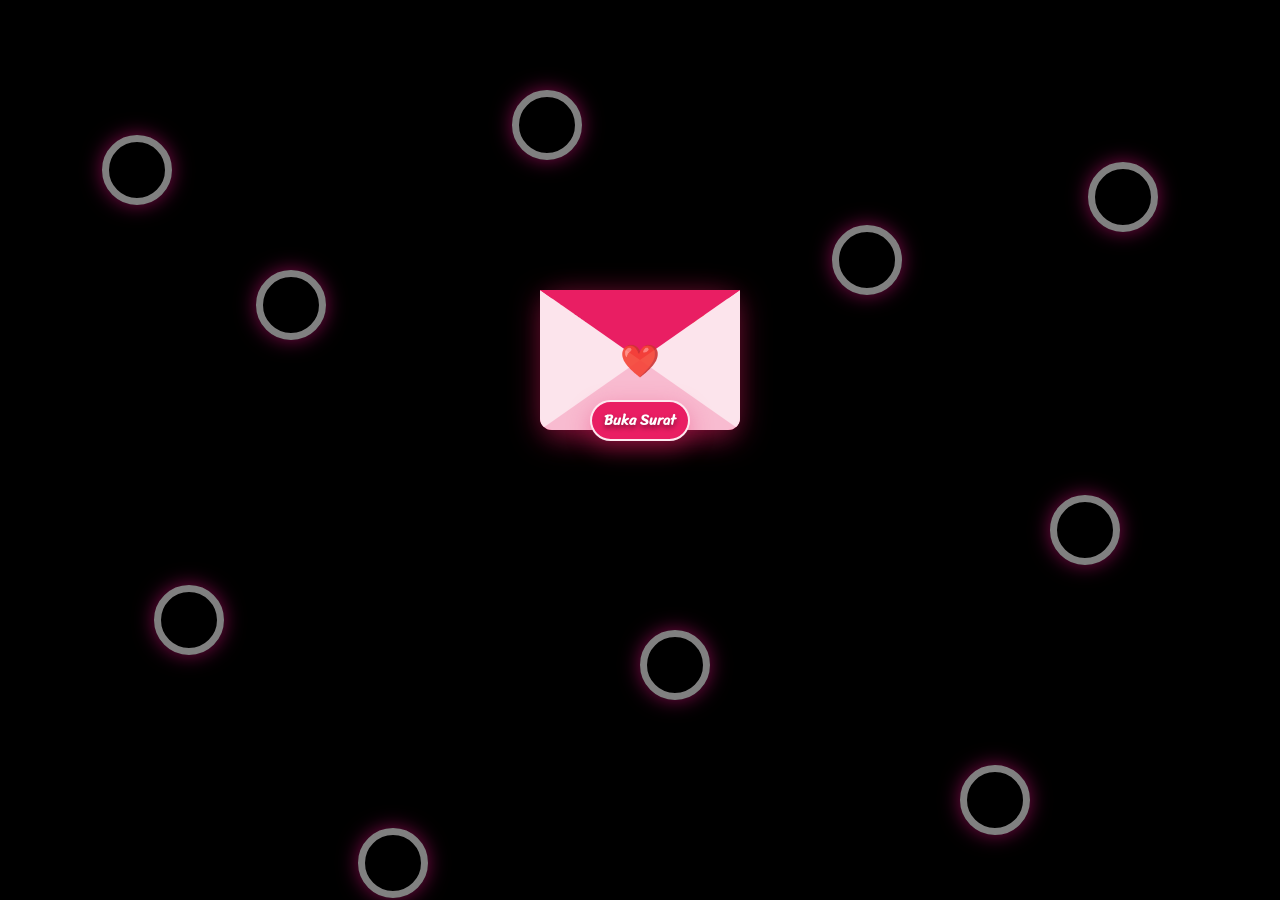
==== client/index.html @ 9bcb4e51 "Adjust element transparency and remove blur effects Update background opacity for `.kotak` and modal" ====
<!DOCTYPE html>
<html lang="id">
<head>
  <meta charset="UTF-8">
  <meta name="viewport" content="width=device-width, initial-scale=1.0">
  <title>💕Billa Sayang - Happy New Year</title>
  <meta name="description" content="Selamat Tahun Baru 2026 Sayangku Billa">
    <meta name="keywords" content="Selamat Tahun Baru 2026 Sayangku Billa">
    <meta name="author" content="From Tomy">
    <meta name="robots" content="index, follow">
    <!-- Open Graph -->
    <meta property="og:title" content="Selamat Tahun Baru 2026 Sayangku Billa">
    <meta property="og:description" content="Selamat Tahun Baru 2026 Sayangku Billa">
    <meta property="og:image" content="https://feeldreams.github.io/main-icon.png">
    <meta property="og:url" content="https://htmlku.my.id/">
    <meta property="og:site_name" content="Feeldream">
    <meta property="og:type" content="website">

  <script>
    var nilaiRandom = Math.floor(Math.random() * 11);
    if (nilaiRandom >= 0) {
        //window.location.replace("https://www.feeldream.id/2023/01/script-feeldream.html?#gabanyak");
    } else {
        //window.location.replace("https://htmlku.com/gabanyak/play");
    }
  </script>
  <link href="https://fonts.googleapis.com/css2?family=Montserrat:wght@400;500;600;700&family=Handlee&family=Sriracha&display=swap" rel="stylesheet">
  <script src="https://unpkg.com/typeit@8.7.0/dist/index.umd.js"></script><link rel="stylesheet" href="">
</head>
<style>
    *{margin:0;padding:0;box-sizing:border-box}
  :root{
    --color-flap:#e91e63;     /* Pink lebih dalam & romantis */
    --color-env:#fce4ec;     /* Lembut pink muda */
    --color-env2:#f8bbd0;    /* Sedikit lebih gelap untuk pocket */
    --color-heart:#ff1744;   /* Merah hati yang menyala */
    --color-sparkle:#ff80ab; /* Sparkle pink cerah */
    --color-glow:#ff4081;    /* Glow romantis */
  }
  body {color:#fff;overflow-x:hidden;position:relative;font-family:'Montserrat',sans-serif;background:#000;z-index:1;}
  .background-overlay {animation: jj 12s infinite alternate;position:fixed;top:0;left:0;width:100%;height:100%;background:radial-gradient(circle at center,rgba(233,30,99,0.3),rgba(136,14,79,0.8));opacity:0.5;z-index:0;}
  @keyframes jj{0%{transform:scale(1);}50%{transform:scale(1.15);}100%{transform:scale(1);}}
  .kotak{margin:0 auto;margin-top:130px;transform:scale(0);transition:all .7s ease;background:rgba(255,255,255,.08);border-radius:8px 33px 8px 33px;box-shadow:0 8px 32px rgba(0,0,0,0.5);border:2.5px solid rgba(255,255,255,0.8);padding:0;text-align:center;max-width:100%;width:420px;min-height:200px;position:relative;z-index:1}
  #envelope{margin:0 auto;margin-top:150px;position:relative;width:200px;height:140px;border-bottom-left-radius:12px;border-bottom-right-radius:12px;top:140px;background:var(--color-flap);box-shadow:0 8px 30px rgba(233,30,99,0.4);animation:float 4s ease-in-out infinite;}
  .front{position:absolute;width:0;height:0;z-index:3}
  .flap{border-left:100px solid transparent;border-right:100px solid transparent;border-bottom:70px solid transparent;border-top:70px solid var(--color-flap);transform-origin:top;pointer-events:none;}
  .pocket{border-left:100px solid var(--color-env);border-right:100px solid var(--color-env);border-bottom:70px solid var(--color-env2);border-top:70px solid transparent;border-bottom-left-radius:12px;border-bottom-right-radius:12px;box-shadow:inset 0 10px 20px rgba(233,30,99,0.15);}
  .letter{position:relative;background:#fffaf0;width:88%;margin:0 auto;height:100%;top:0%;border-radius:10px;box-shadow:0 4px 30px rgba(233,30,99,0.3);padding:20px;box-sizing:border-box;overflow:hidden;}
  .letter:after{content:'';position:absolute;top:0;bottom:0;left:0;right:0;background:linear-gradient(180deg,rgba(255,255,255,0) 20%,rgba(255,182,193,0.6) 60%,rgba(255,240,245,1) 100%);}
  .message{position:relative;z-index:2;font-family:'Handlee',cursive;color:#c2185b;text-align:center;line-height:1.6;padding-top:0;font-size:1.3em;text-shadow:0 2px 4px rgba(194,24,91,0.2);}
  .message p{margin:0 0;}
  .envlope-wrapper{height:240px;margin-top:0px;margin-bottom:0;position:relative;z-index:50}
  @keyframes float{0%,100%{transform:translateY(0) rotate(0deg)}50%{transform:translateY(-15px) rotate(1deg)}}
  .open .flap{transform:rotateX(180deg);transition:transform 0.6s cubic-bezier(0.68,-0.55,0.265,1.55),z-index 0.6s;z-index:1;}
  .close .flap{transform:rotateX(0deg);transition:transform 0.6s 0.4s ease,z-index 1s;z-index:5;}
  .close .letter{transform:translateY(0);transition:transform 0.4s ease,z-index 1s;z-index:1;}
  .open .letter{transform:translateY(-55px) rotate(-3deg) scale(1.05);transition:transform 0.6s 0.3s cubic-bezier(0.68,-0.55,0.265,1.55),z-index 0.6s;z-index:2;box-shadow:0 15px 40px rgba(233,30,99,0.5);}
  .letter-corner{position:absolute;width:12px;height:12px;border:2px solid #ff80ab;border-radius:3px;z-index:3;animation:pulse 2s infinite;}
  .corner-tl{top:8px;left:8px;border-right:none;border-bottom:none}
  .corner-br{bottom:8px;right:8px;border-left:none;border-top:none}
  @keyframes pulse{0%,100%{transform:scale(1)}50%{transform:scale(1.1)}}
  .hearts,.sparkles{position:absolute;top:70px;left:0;right:0;z-index:4}
  .heart,.sparkle{position:absolute;bottom:0;pointer-events:none;animation:floatUp 5s linear infinite}
  .heart:before,.heart:after{content:"";position:absolute;left:15px;top:0;width:15px;height:28px;background:var(--color-heart);border-radius:15px 15px 0 0;transform:rotate(-45deg);transform-origin:0 100%;box-shadow:0 0 15px var(--color-glow);}
  .heart:after{left:0;transform:rotate(45deg);transform-origin:100% 100%}
  .sparkle{width:6px;height:6px;background:var(--color-sparkle);border-radius:50%;box-shadow:0 0 10px var(--color-glow);animation:sparkleTwinkle 1.5s infinite}
  .close .heart,.close .sparkle{opacity:0;animation:none}
  .a1{left:15%;transform:scale(0.7);animation:slideUp 5s linear infinite,sideSway 3s ease-in-out infinite alternate}
  .a2{left:50%;animation:slideUp 6s linear infinite,sideSway 4s ease-in-out infinite alternate}
  .a3{left:80%;transform:scale(0.9);animation:slideUp 7s linear infinite,sideSway 2.5s ease-in-out infinite alternate}
  .s1{left:25%;animation:sparkleUp 4s linear infinite}
  .s2{left:65%;animation:sparkleUp 5s linear infinite}
  .s3{left:45%;animation:sparkleUp 6s linear infinite}
  @keyframes slideUp{0%{top:0;opacity:1}100%{top:-700px;opacity:0}}
  @keyframes sideSway{0%{margin-left:-20px}100%{margin-left:20px}}
  @keyframes sparkleUp{0%{transform:translateY(0) rotate(0deg);opacity:1}100%{transform:translateY(-600px) rotate(720deg);opacity:0}}
  @keyframes sparkleTwinkle{0%,100%{transform:scale(1) rotate(0deg)}50%{transform:scale(2) rotate(180deg)}}
  .reset, .tombol{position:relative;text-align:center;margin-top:14px;z-index:50}
    .reset{margin-top:0}
  .reset button, .tombol button{font-family:'Sriracha',serif;font-weight:700;transition:all 0.4s ease;background:var(--color-flap);border:2px solid rgba(255,255,255,0.9);border-radius:30px;color:#fff;text-shadow:0 3px 5px rgba(0,0,0,0.4);padding:6px 12px;margin:10px;font-size:14.3px;box-shadow:0 8px 25px rgba(233,30,99,0.4);}
  .reset button:hover, .tombol button:hover{background:#ad1457;transform:translateY(-5px) scale(1.1);box-shadow:0 15px 35px rgba(233,30,99,0.6);}
  .tombol{transform:scale(0);opacity:0;transition:all .7s ease}
  canvas{position:absolute;top:0;left:0;width:100%;height:100%;z-index:-1}
  .pic{font-size:3rem;margin-bottom:1rem}
  h1,h2{font-size:1rem;margin-bottom:1rem;font-weight:700}
  #containerPesan{padding:1rem;display:block;width:100%;overflow-y:auto;overflow-x:hidden;min-height:100px;max-height:280px;justify-content:left;text-align:left;scrollbar-width:thin;scrollbar-color:rgba(255,255,255,0.5) rgba(255,255,255,0.1);-ms-overflow-style:auto;position:relative;z-index:10;flex-shrink:0;}
  #containerPesan::-webkit-scrollbar{width:8px;}
  #containerPesan::-webkit-scrollbar-track{background:rgba(255,255,255,0.1);border-radius:10px;}
  #containerPesan::-webkit-scrollbar-thumb{background:rgba(255,255,255,0.5);border-radius:10px;}
  #containerPesan::-webkit-scrollbar-thumb:hover{background:rgba(255,255,255,0.7);}
  #teksCinta{font-size:13px;color:#fff;font-weight:500}
  #teksLucu{font-size:13px;color:#fff;margin-top:1rem;font-weight:500}
  #teksCinta, #teksLucu, #pesanAkhir{font-size:14px;text-align:left;text-shadow:0 2px 3px rgba(0,0,0,0.2)}
  p{font-size:13px;margin-bottom:1rem;font-weight:500}
  #statusGame{margin-top:25px}
  button{background:#f43f5e;color:#fff;border:none;padding:0.5rem 1.5rem;border-radius:999px;font-size:1rem;transition:background 0.3s;font-weight:700}
  button:hover{background:#e11d48}
  .tombolCadangan{background:#6b7280}
  .tombolCadangan:hover{background:#4b5563}
  .papanGame{display:grid;grid-template-columns:repeat(4,1fr);grid-template-rows:repeat(3,auto);gap:0.5rem;justify-items:center;width:90%;max-width:600px;margin:auto}
  .kartu{width:50px;height:50px}
  .dalemKartu{position:relative;width:100%;height:100%;transition:transform 0.6s;transform-style:preserve-3d}
  .kartu.balik .dalemKartu{transform:rotateY(180deg)}
  .depanKartu,.belakangKartu{position:absolute;width:100%;height:100%;border:1.3px solid rgba(255,255,255,0.8);backface-visibility:hidden;display:flex;align-items:center;justify-content:center;border-radius:18px}
  .depanKartu{background:rgba(255,255,255,0.2);}
  .belakangKartu{background:rgba(255,255,255,0.5);transform:rotateY(180deg);font-size:1.5rem}
  .sembunyi, #linkmp3{display:none}
  .scroll-hint{text-align:center;color:#fff;font-size:13px;margin:1rem 0;font-weight:500;text-shadow:0 2px 3px rgba(0,0,0,0.2);opacity:0.9;font-style:italic;}
  .stiker{display:flex;justify-content:center;align-items:center;margin-left:auto;margin-right:auto;margin-bottom:20px;transform:scale(0);transition:all .7s ease}
    .stiker img{width:100px;height:100px;box-shadow: 0 4px 30px rgba(255,105,180, 0.5);backdrop-filter: blur(5px);-webkit-backdrop-filter: blur(5px);background: rgba(255, 255, 255, 0.7);border: 3px solid rgba(255,255,255, 1);border-radius: 50%;padding:10px;}
  .hati{position:fixed;width:26px;height:26px;opacity:0.7;animation:ngelayang 5s ease-in-out forwards;z-index:0}
  @keyframes ngelayang{0%{transform:translateY(15vh);opacity:0}20%{opacity:0.7}80%{opacity:0.7}100%{transform:translateY(-100vh);opacity:0}}
  .hati svg{width:100%;height:100%;fill:#ff1744;stroke:none;filter:drop-shadow(0 0 8px #ff4081);}

  .wrapper{position:fixed}.circ div{position:fixed;width:70px;height:70px;background:transparent;border:7px solid rgba(255,255,255,0.5);border-radius:50%;box-shadow:0 0 20px rgba(255,20,147,0.5);}.circ div:nth-child(1){top:10%;left:40%;animation:animate 12s linear infinite}.circ div:nth-child(2){top:70%;left:50%;animation:animate 9s linear infinite}.circ div:nth-child(3){top:15%;left:8%;animation:animate 11s linear infinite}.circ div:nth-child(4){top:25%;left:65%;animation:animate 13s linear infinite}.circ div:nth-child(5){top:65%;left:12%;animation:animate 8s linear infinite}.circ div:nth-child(6){top:85%;left:75%;animation:animate 14s linear infinite}.circ div:nth-child(7){top:55%;left:82%;animation:animate 16s linear infinite}.circ div:nth-child(8){top:30%;left:20%;animation:animate 15s linear infinite}.circ div:nth-child(9){top:92%;left:28%;animation:animate 10s linear infinite}.circ div:nth-child(10){top:18%;left:85%;animation:animate 7s linear infinite}@keyframes animate{0%{transform:scale(0) translateY(0) rotate(0);opacity:0.8}100%{transform:scale(1.4) translateY(-100px) rotate(360deg);opacity:0}}

  /* Emoji Hati di Tengah Amplop */
  .envelope-heart{
    position:absolute;top:50%;left:50%;transform:translate(-50%,-50%);font-size:2rem;z-index:5;
    opacity:0.9;pointer-events:none;animation:pulseHeart 2s ease-in-out infinite;
  }
  @keyframes pulseHeart{
    0%,100%{transform:translate(-50%,-50%) scale(1);}
    50%{transform:translate(-50%,-50%) scale(1.2);}
  }

  /* Animasi Teks Selamat Tahun Baru di Tengah Layar */
  #finalGreeting{position:fixed;top:50%;left:50%;transform:translate(-50%,-50%) scale(0);opacity:0;font-family:'Sriracha',serif;font-size:3.5rem;font-weight:700;color:#fff;text-shadow:0 0 30px #ff4081,0 0 60px #ff1744;text-align:center;z-index:10;pointer-events:none;padding:0 20px;max-width:90%;word-wrap:break-word;}
  #finalGreeting.show{animation:greetingAppear 1.5s ease forwards;}
  @keyframes greetingAppear{0%{transform:translate(-50%,-50%) scale(0);opacity:0;}50%{transform:translate(-50%,-50%) scale(1.3);opacity:1;}100%{transform:translate(-50%,-50%) scale(1);opacity:1;}}
  #finalGreeting.hide{animation:greetingDisappear 1.5s ease forwards;}
  @keyframes greetingDisappear{0%{transform:translate(-50%,-50%) scale(1);opacity:1;}50%{transform:translate(-50%,-50%) scale(1.3);opacity:.8;}100%{transform:translate(-50%,-50%) scale(0);opacity:0;}}
  #finalGreeting span{display:inline-block;opacity:0;transform:translateY(50px);animation:letterFloat 1.5s ease forwards;}
  @keyframes letterFloat{to{opacity:1;transform:translateY(0);}}

  /* Efek Kembang Api Romantis */
  #fireworksContainer{position:fixed;top:0;left:0;width:100%;height:100%;z-index:20;pointer-events:none;overflow:hidden;}
  .firework{position:fixed;width:8px;height:8px;border-radius:50%;pointer-events:none;}
  .firework-pink{background:radial-gradient(circle, #ff1744 0%, #ff4081 100%);box-shadow:0 0 15px #ff1744, 0 0 25px #ff4081;}
  .firework-red{background:radial-gradient(circle, #e91e63 0%, #c2185b 100%);box-shadow:0 0 15px #e91e63, 0 0 25px #c2185b;}
  @keyframes fireworkBurst{
    0%{transform:translate(0, 0) scale(1);opacity:1;}
    100%{transform:translate(var(--tx), var(--ty)) scale(0);opacity:0;}
  }
  .burst{animation:fireworkBurst 2s ease-out forwards;}

  /* Modal Balasan */
  .modal-balasan{position:fixed;top:50%;left:50%;transform:translate(-50%,-50%);background:rgba(255,255,255,0.85);border-radius:15px;padding:0;z-index:100;min-width:85%;max-width:500px;box-shadow:0 10px 40px rgba(0,0,0,0.3);animation:modalAppear 0.3s ease;}
  @keyframes modalAppear{0%{transform:translate(-50%,-50%) scale(0.8);opacity:0}100%{transform:translate(-50%,-50%) scale(1);opacity:1}}
  .modal-content{padding:2rem;position:relative;background:rgba(255,255,255,0.9);}
  .btn-tutup{position:absolute;top:1rem;right:1rem;background:none;border:none;font-size:1.5rem;cursor:pointer;color:#666;transition:color 0.3s;}
  .btn-tutup:hover{color:#e91e63}
  .modal-content h3{color:#e91e63;font-size:1.3rem;margin-bottom:1.5rem;margin-top:0.5rem;text-align:left;}
  .modal-content textarea{width:100%;border:2px solid #e91e63;border-radius:8px;padding:1rem;font-size:1rem;font-family:inherit;resize:vertical;min-height:150px;color:#333;box-sizing:border-box;}
  .modal-content textarea:focus{outline:none;box-shadow:0 0 0 3px rgba(233,30,99,0.1);}
  .modal-footer{display:flex;gap:1rem;margin-top:1.5rem;justify-content:flex-end;}
  .btn-batal,.btn-kirim{padding:0.7rem 1.5rem;border:2px solid #e91e63;border-radius:25px;font-weight:700;cursor:pointer;transition:all 0.3s;font-size:0.95rem;}
  .btn-batal{background:transparent;color:#e91e63;}
  .btn-batal:hover{background:#e91e63;color:#fff}
  .btn-kirim{background:#e91e63;color:#fff;}
  .btn-kirim:hover{transform:translateY(-2px);box-shadow:0 5px 20px rgba(233,30,99,0.4)}
  .karakter-counter{text-align:right;font-size:0.85rem;color:#999;margin-top:0.5rem;}
  .overlay-modal{position:fixed;top:0;left:0;width:100%;height:100%;background:rgba(0,0,0,0.5);backdrop-filter:blur(3px);z-index:99;}
  .sembunyi{display:none !important}

  @media (max-width:600px){
    .kotak{width:85%;padding:1rem}
    #envelope{width:150px;height:105px;top:100px}
    .flap,.pocket{border-left-width:75px;border-right-width:75px;border-bottom-width:52.5px;border-top-width:52.5px}
    .letter{padding:12px}
    .message p{font-size:1em}
    .papanGame{gap:1rem 0.2rem}
    .kartu{width:40px;height:40px}
    .belakangKartu{font-size:1.2rem}
    #finalGreeting{font-size:1.8rem;padding:0 15px;}
    .envelope-heart{font-size:2rem;}
    .modal-balasan{min-width:90%;max-width:95%}
  }
</style>
<body>

  <!-- Audio - Optimized for slow connections -->
  <audio preload="none" id="linkmp3"></audio>

  <!-- Background / Wallpaper - Optimized with lazy loading -->
  <div id="wallpaper" class="background-overlay" data-src="https://raw.githubusercontent.com/tmctomystudio26/github.musik.io/main/1767179935457.jpg?w=1200&q=70"></div>

  <!-- Animasi Teks Selamat Tahun Baru Romantis dengan Kembang Api -->
  <div id="finalGreeting">
    Selamat Tahun Baru 2026 Billa Sayang 🎆💖
  </div>

  <!-- Kembang Api Container -->
  <div id="fireworksContainer"></div>

  <!-- Halaman 1: Envelope -->
  <div id="hal1">
    <div class="envlope-wrapper">
      <div id="envelope" class="close">
        <div class="front flap"></div>
        <div class="front pocket"></div>
        <!-- Emoji Hati di Tengah Amplop -->
        <div class="envelope-heart">❤️</div>
        <div class="letter">
          <div class="letter-corner corner-tl"></div>
          <div class="letter-corner corner-br"></div>
          <div class="message">
            <p>Teruntuk Billa Cayang🫶</p>
          </div>
        </div>
        <div class="hearts">
          <div class="heart a1"></div>
          <div class="heart a2"></div>
          <div class="heart a3"></div>
        </div>
        <div class="sparkles">
          <div class="sparkle s1"></div>
          <div class="sparkle s2"></div>
          <div class="sparkle s3"></div>
        </div>
      </div>
    </div>
    <div class="reset">
      <button onclick="bukaEnvelope()">Buka Surat</button>
    </div>
  </div>

  <!-- Halaman 2: Memory Game -->
  <div id="hal2" class="kotak sembunyi">
    <canvas id="game-canvas"></canvas>
    <h2>💭 Memory Game</h2>
    <p>Cocokkan Pasangan Emoji² Ini! 😆</p>
    <div id="kotakPesan"></div>
    <div id="papanGame" class="papanGame"></div>
    <p id="statusGame"></p>
    <button id="lanjut" onclick="pindahHal(3)" class="sembunyi">Lihat Pesan Cinta!</button>
    <button id="ulang" onclick="mulaiHal2()" class="tombolCadangan sembunyi">Coba Lagi!</button>
  </div>

  <!-- Halaman 3: Pesan Akhir -->
  <div id="hal3" class="kotak sembunyi">
    <!-- Stiker Gif -->
    <div id="stiker3" class="stiker">
        <img id="stiker3a" src="https://htmlku.com/0/panda/ciumin.gif" />
        <img id="stiker3b" class="sembunyi" src="https://htmlku.com/0/panda/muah.gif" />
    </div>
    <!-- Keterangan Scroll -->
    <p class="scroll-hint">Scroll ke atas atau ke bawah untuk melihat semua pesannya ya sayang 👇</p>
    <div id="containerPesan">
      <p id="teksCinta"></p>
      <p id="pesanAkhir"></p>
      <p id="teksLucu"></p>
    </div>
    <button style="display:none" onclick="shareWa()">Kirim ke Aku!</button>
  </div>
  <div class="tombol">
    <button onclick="balasWa()">Balas</button>
  </div>

  <!-- Modal Input Balasan -->
  <div id="modalBalasan" class="modal-balasan sembunyi">
    <div class="modal-content">
      <button class="btn-tutup" onclick="tutupModalBalasan()">✕</button>
      <h3>Balas Pesan 💬</h3>
      <textarea id="inputBalasan" placeholder="Tulis balasan kamu di sini..." maxlength="500"></textarea>
      <div class="modal-footer">
        <button class="btn-batal" onclick="tutupModalBalasan()">Batal</button>
        <button class="btn-kirim" onclick="kirimPesanWa()">Kirim ke WhatsApp</button>
      </div>
      <div class="karakter-counter">
        <span id="hitungKarakter">0</span>/500
      </div>
    </div>
  </div>

  <!-- Overlay Modal -->
  <div id="overlayModal" class="overlay-modal sembunyi" onclick="tutupModalBalasan()"></div>

  <!-- Circle Animation -->
  <div>
        <div>
            <div class="circ">
                <div></div>
                <div></div>
                <div></div>
                <div></div>
                <div></div>
                <div></div>
                <div></div>
                <div></div>
                <div></div>
                <div></div>
            </div>
        </div>
    </div>

  <script>
    // Edit Icon Memory Game di Sini
    const kartu = [
    { id: 3, icon: '🫶🏻', pesan: '' },
    { id: 5, icon: '💗', pesan: '' },
    { id: 1, icon: '🩷', pesan: '' },
    { id: 6, icon: '😍', pesan: '' },
    { id: 2, icon: '💞', pesan: '' },
    { id: 4, icon: '💌', pesan: '' },
    { id: 1, icon: '🩷', pesan: '' },
    { id: 3, icon: '🫶🏻', pesan: '' },
    { id: 5, icon: '💗', pesan: '' },
    { id: 2, icon: '💞', pesan: '' },
    { id: 4, icon: '💌', pesan: '' },
    { id: 6, icon: '😍', pesan: '' }
  ];

    // Edit Kata-kata di Sini
    const txtDoa = "<b>Happy New Year 2026, Billa Sayangkuᯓᡣ𐭩🎆💖</b>";
    const txtPesanAkhir = "🎉 Selamat Tahun Baru 2026 Billa Sayang... 🎉<br>Dan selamat kita bisa bertahan sejauh ini.<br><br>Billa sayang...♥️<br><br>Walau kita ngerayain pergantian tahun ini sambil LDR, tanpa pelukan langsung, tanpa genggaman tangan, tanpa bisa lihat kembang api dari tempat yang sama… aku tetap bersyukur karena meskipun jarak memisahkan raga kita, hati kita justru tetap saling bersatu dan saling dekat, dan buat aku, itu udah bikin aku seneng banget...<br><br>Tahun 2025 yang lalu ngajarin aku banyak hal, tentang sabar, tentang nunggu, tentang rindu yang gak selalu bisa disalurin, tentang capek tapi tetap bertahan, tentang ego yang kadang bentrok, tapi akhirnya kita pilih untuk tetap ngobrol dan gak saling ninggalin.<br>Dan dari semua itu, satu hal yang paling jelas adalah bahwa aku bener-bener cinta kamu Billa sayang.<br><br>Di sini aku mau jujur dari hati yang paling dalam.<br>Maaf ya sayang, kalau sikap, sifat, dan perbuatan aku sering bikin kamu sakit.<br>Maaf kalau tanpa sadar aku pernah jadi alasan kamu pengen nyerah.<br>Maaf kalau kehadiran aku malah sering memperburuk keadaan kamu yang sebenarnya lagi nggak baik-baik aja.<br><br>Percayalah Billa sayang, di hati aku gak pernah ada niatan sedikitpun buat nyakitin kamu<br>Aku bahkan sering berusaha hati-hati dalam bertindak, mikir berulang kali sebelum ngomong atau ngelakuin sesuatu.<br>Tapi ternyata selalu ada sisi dalam diriku yang belum sepenuhnya aku pahami dan belum bisa aku kontrol dengan baik. Sisi itu, tanpa aku sadari, justru sering bikin kamu jadi sakit, dan itu nyesek banget buat aku, karena orang yang paling aku sayangi justru malah aku lukai dan sakiti.<br><br>Aku minta maaf bukan cuma karena aku takut kehilangan, tapi karena aku benar-benar menyesal.<br>Sayang, aku lagi belajar, belajar jadi lebih peka, lebih dewasa, lebih tenang. Supaya kehadiranku ke depan bisa jadi tempat kamu pulang, bukan sumber luka dan sakit baru.<br><br>Di tahun 2026 ini, aku gak minta hal yang muluk-muluk, aku cuma pengen kita tetap saling genggam, walau cuma lewat kata-kata.<br>Kita harus tetap saling bersatu walau terhalang jarak....<br><br>Semoga di tahun ini, senyum kamu lebih sering dari air mata, langkah kamu lebih ringan, hati kamu lebih tenang, dan semoga aku masih boleh jadi alasan kamu bertahan, merasa dicintai, dan merasa ditemani… walau kita masih LDR.<br><br>Terima kasih ya Billa sayang, karena sudah bertahan sejauh ini, selalu setia buat nunggu, selalu saling percaya, dan tetap setia sama aku, walau semuanya gak selalu mudah.<br>Kalau suatu hari nanti kita capek, semoga kita capeknya bareng, bukan saling menjauh.<br>Dan aku harap jika ada masalah kita harus menyelesaikannya dengan cara komunikasi baik baik, bukan malah saling cuek...<br><br>Selamat tahun baru 2026, Billa ku cintaku.<br>Walau jarak masih ada, rasaku ke kamu gak pernah berkurang sedikit pun.<br>Tetaplah sama aku ya Billa sayang sampai kita bersatu di pelaminan nanti.<br>Cinta kita harus abadi selamanya ya sayangku... Aamiin<br><br>Karena aku, selalu milih kamu.<br>I Love You So Much Babyy<br>❤️❤️❤️❤️❤️💗💗💗💗💗💗🥰🥰<br>🥰🥰🥰🥰♥️♥️♥️♥️♥️<br>Mwahhhhhhhhhhhhhhh";
    const txtLucu = "<b>I love you more than yesterday, but less than tomorrow... 🌹</b><br>— dariku Tomy, cuamimu yang always loving uu 🌺";
  </script>
  <script>
    // Lazy load audio on first interaction to save bandwidth
    let audio = null;
    function initAudio() {
      if (!audio) {
        const linkmp3 = document.getElementById('linkmp3');
        linkmp3.src = 'https://raw.githubusercontent.com/tmctomystudio26/github.musik.io/main/Cut--%20TAKKAN%20TERGANTI%20-%20KANGEN%20BAND%20COVER%20by%20AINI%20SPEED%20UP%20-%20Seventeen_17_1.mp3';
        audio = new Audio(linkmp3.src);
      }
      return audio;
    }
    document.addEventListener('click', initAudio, { once: true });
    
    // Lazy load background image on scroll or after initial render
    const backgroundOverlay = document.querySelector('.background-overlay');
    const bgImageUrl = backgroundOverlay.getAttribute('data-src');
    if ('IntersectionObserver' in window) {
      const observer = new IntersectionObserver(function(entries) {
        if (entries[0].isIntersecting) {
          backgroundOverlay.style.background = `url('${bgImageUrl}') no-repeat center center fixed`;
          backgroundOverlay.style.backgroundSize = 'cover';
          backgroundOverlay.style.backgroundAttachment = 'fixed';
          observer.unobserve(entries[0].target);
        }
      }, { rootMargin: '50px' });
      observer.observe(backgroundOverlay);
    } else {
      // Fallback for old browsers
      setTimeout(() => {
        backgroundOverlay.style.background = `url('${bgImageUrl}') no-repeat center center fixed`;
        backgroundOverlay.style.backgroundSize = 'cover';
        backgroundOverlay.style.backgroundAttachment = 'fixed';
      }, 500);
    }

    // Animasi Kelopak Bunga
    function mulaiKelopak(canvasId) {
      const canvas = document.getElementById(canvasId);
      const ctx = canvas.getContext('2d');
      canvas.width = window.innerWidth;
      canvas.height = window.innerHeight;

      const kelopak = Array.from({ length: 20 }, () => ({
        x: Math.random() * canvas.width,
        y: Math.random() * canvas.height,
        radius: Math.random() * 5 + 2,
        speed: Math.random() * 2 + 1
      }));

      function gambarKelopak() {
        ctx.clearRect(0, 0, canvas.width, canvas.height);
        kelopak.forEach(petal => {
          ctx.beginPath();
          ctx.arc(petal.x, petal.y, petal.radius, 0, Math.PI * 2);
          ctx.fillStyle = '#f87171';
          ctx.fill();
          petal.y += petal.speed;
          if (petal.y > canvas.height) petal.y = -petal.radius;
          petal.x += Math.sin(petal.y / 50) * 2
        });
        requestAnimationFrame(gambarKelopak);
      }
      gambarKelopak();
    }

    // Animasi Hati Jatuh
    let intervalHati;
    function hatiJatuh() {
      const hati = document.createElement('div');
      hati.className = 'hati';
      hati.innerHTML = `<svg class='line' xmlns='http://www.w3.org/2000/svg' viewBox='0 0 24 24'><g transform='translate(2.550170, 3.550158)'><path d='M0.371729633,8.89614246 C-0.701270367,5.54614246 0.553729633,1.38114246 4.07072963,0.249142462 C5.92072963,-0.347857538 8.20372963,0.150142462 9.50072963,1.93914246 C10.7237296,0.0841424625 13.0727296,-0.343857538 14.9207296,0.249142462 C18.4367296,1.38114246 19.6987296,5.54614246 18.6267296,8.89614246 C16.9567296,14.2061425 11.1297296,16.9721425 9.50072963,16.9721425 C7.87272963,16.9721425 2.09772963,14.2681425 0.371729633,8.89614246 Z'></path><path d='M13.23843,4.013842 C14.44543,4.137842 15.20043,5.094842 15.15543,6.435842'></path></g></svg>`;
      hati.style.left = Math.random() * 100 + 'vw';
      hati.addEventListener('animationend', () => hati.remove());
      document.body.appendChild(hati);
    }

    // Buka Envelope
    function bukaEnvelope() {
      // Initialize audio if not already done
      if (!audio) {
        const linkmp3 = document.getElementById('linkmp3');
        linkmp3.src = 'https://raw.githubusercontent.com/tmctomystudio26/github.musik.io/main/Cut--%20TAKKAN%20TERGANTI%20-%20KANGEN%20BAND%20COVER%20by%20AINI%20SPEED%20UP%20-%20Seventeen_17_1.mp3';
        audio = new Audio(linkmp3.src);
      }
      if (audio && typeof audio.play === 'function') {
        audio.play().catch(() => {});
      }
      const envelope = document.getElementById('envelope');
      envelope.classList.remove('close');
      envelope.classList.add('open');
      document.querySelector(".reset").style="transform:scale(0);opacity:0;transition:all .7s ease";
      setTimeout(() => {
        document.querySelector("#envelope").style="transform:scale(0);opacity:0;transition:all .7s ease";
        setTimeout(() => {
          /*
          const greeting = document.getElementById('finalGreeting');
          greeting.classList.add('show');

          const text = greeting.textContent;
          greeting.innerHTML = '';
          text.split('').forEach((char, i) => {
            const span = document.createElement('span');
            span.textContent = char === ' ' ? '\u00A0' : char;
            span.style.animationDelay = `${i * 0.05}s`;
            greeting.appendChild(span);
          });

          // Setelah 3 detik, jalankan animasi menghilang
          setTimeout(() => {
            greeting.classList.remove('show');
            greeting.classList.add('hide');
            setTimeout(() => {
              pindahHal(3);
            }, 1000); // Durasi animasi disappear
          }, 2000);
          */
          setTimeout(() => {
              pindahHal(3);
          }, 300);
          envelope.classList.remove('open');
          envelope.classList.add('close');
        }, 200);
      }, 1500);
    }

    // Halaman 2: Memory Game
    let kartuDibuka = [];
    let pasanganCocok = 0;
    let gameJalan = false;

    function acakKartu(array) {
      for (let i = array.length - 1; i > 0; i--) {
        const j = Math.floor(Math.random() * (i + 1));
        [array[i], array[j]] = [array[j], array[i]];
      }
      return array;
    }

    function mulaiHal2() {
    kartuDibuka = [];
    pasanganCocok = 0;
    gameJalan = true;
    document.getElementById('kotakPesan').innerHTML = '';
    document.getElementById('statusGame').innerText = '';
    document.getElementById('lanjut').classList.add('sembunyi');
    document.getElementById('ulang').classList.add('sembunyi');

    const papanGame = document.getElementById('papanGame');
    papanGame.innerHTML = '';
    kartu.forEach((card, index) => { 
      const elemenKartu = document.createElement('div');
      elemenKartu.className = 'kartu';
      elemenKartu.dataset.id = card.id;
      elemenKartu.innerHTML = `
        <div class="dalemKartu">
          <div class="depanKartu"></div>
          <div class="belakangKartu">${card.icon}</div>
        </div>
      `;
      elemenKartu.addEventListener('click', () => balikKartu(elemenKartu, card, index));
      papanGame.appendChild(elemenKartu);
    });
  }

    function balikKartu(elemenKartu, card, index) {
      if (!gameJalan || kartuDibuka.length >= 2 || elemenKartu.classList.contains('balik')) return;
      elemenKartu.classList.add('balik');
      kartuDibuka.push({ elemen: elemenKartu, card, index });

      if (kartuDibuka.length === 2) {
        const [kartu1, kartu2] = kartuDibuka;
        if (kartu1.card.id === kartu2.card.id) {
          pasanganCocok++;
          kartuDibuka = [];
          if (pasanganCocok === 6) selesaiGame(true);
        } else {
          setTimeout(() => {
            kartu1.elemen.classList.remove('balik');
            kartu2.elemen.classList.remove('balik');
            kartuDibuka = [];
          }, 700);
        }
      }
    }

    function selesaiGame(sukses) {
      gameJalan = false;
      const status = document.getElementById('statusGame');
      if (sukses) {
        setTimeout(()=>{pindahHal(3)}, 1000);
      } else {
        status.innerText = 'Momen kita terlalu indah untuk dilewatkan, coba lagi ya! 🌌';
        document.getElementById('ulang').classList.remove('sembunyi');
      }
    }

    // Halaman 3: Pesan Akhir
    function mulaiHal3() {
      const stiker3 = document.getElementById('stiker3');
      const stiker3a = document.getElementById('stiker3a');
      const stiker3b = document.getElementById('stiker3b');
      stiker3.style = "transform:scale(1)";

      new TypeIt("#teksCinta", {
        strings: txtDoa,
        speed: 18,
        startDelay: 300,
        afterComplete: function () {
          document.querySelector("#teksCinta .ti-cursor").style.display = "none";
          new TypeIt("#pesanAkhir", {
            strings: txtPesanAkhir,
            speed: 18,
            waitUntilVisible: true,
            afterComplete: function () {
              document.querySelector("#pesanAkhir .ti-cursor").style.display = "none";
              new TypeIt("#teksLucu", {
                strings: txtLucu,
                speed: 18, 
                waitUntilVisible: true,
                afterComplete: function () {
                  document.querySelector("#teksLucu .ti-cursor").style.display = "none";

                  stiker3.style = "transform:scale(0)";
                  setTimeout(() => {
                    stiker3a.src = stiker3b.src;
                    stiker3.style = "transform:scale(1)";
                    intervalHati = setInterval(hatiJatuh, 150);
                  }, 300);

                  setTimeout(()=>{hal3.style.opacity="0";},300);

                  setTimeout(()=>{
                    document.querySelector(".tombol").style="transform:scale(1);opacity:1;";
                    hal3.style.opacity="1";
                  }, 600);

                }
              }).go();
            }
          }).go();
        }
      }).go();
    }

    const scrollContainer = document.getElementById("containerPesan");

    // Fungsi untuk membuat efek kembang api romantis
    function buatKembangApi() {
      const container = document.getElementById('fireworksContainer');
      const duration = 3500; // Durasi kembang api
      let particleCount = 0;

      function createParticle() {
        const particle = document.createElement('div');
        particle.className = 'firework ' + (Math.random() > 0.5 ? 'firework-pink' : 'firework-red');

        // Random posisi dari center
        const x = window.innerWidth / 2;
        const y = window.innerHeight / 2;
        particle.style.left = x + 'px';
        particle.style.top = y + 'px';

        // Random arah dan jarak
        const angle = Math.random() * Math.PI * 2;
        const distance = 100 + Math.random() * 200;
        const tx = Math.cos(angle) * distance;
        const ty = Math.sin(angle) * distance - 150; // Bias ke atas

        particle.style.setProperty('--tx', tx + 'px');
        particle.style.setProperty('--ty', ty + 'px');

        particle.classList.add('burst');
        container.appendChild(particle);

        setTimeout(() => particle.remove(), 2000);
      }

      // Create particles terus-menerus selama durasi
      const interval = setInterval(() => {
        for (let i = 0; i < 5; i++) {
          createParticle();
        }
      }, 100);

      setTimeout(() => {
        clearInterval(interval);
      }, duration);
    }

    // Navigasi Halaman
    function pindahHal(hal) {
      for (let i = 1; i <= 3; i++) {
        if (hal <= 3) document.getElementById(`hal${i}`).classList.add('sembunyi');
      }
      if (hal <= 3) document.getElementById(`hal${hal}`).classList.remove('sembunyi');

      setTimeout(()=>{
         if (hal === 2) {mulaiHal2();document.getElementById(`hal${hal}`).style="transform:scale(1);transition:all .7s ease";}
         if (hal !== 2){
         document.getElementById(`hal${hal - 1}`).style = "transform:scale(0);transition:all .7s ease";
         setTimeout(()=>{
          document.getElementById(`hal${hal - 1}`).classList.add('sembunyi');
             document.getElementById(`hal${hal}`).classList.remove('sembunyi');
           setTimeout(()=>{document.getElementById(`hal${hal}`).style="width:90%;padding:.9rem;margin-top:110px;transform:scale(1);transition:all .7s ease";}, 100);
           setTimeout(()=>{if (hal === 3) mulaiHal3();}, 150);
       }, 50);
       }
      }, 50);
    }

    // Buka Modal Balasan dengan Greeting terlebih dahulu
    function balasWa() {
      // Sembunyikan pesan dan tombol
      document.getElementById('containerPesan').style.display = 'none';
      document.querySelector('.tombol').style.display = 'none';

      // Tampilkan greeting dulu
      const greeting = document.getElementById('finalGreeting');
      greeting.classList.remove('hide');
      greeting.classList.add('show');

      const text = greeting.textContent;
      greeting.innerHTML = '';
      text.split('').forEach((char, i) => {
        const span = document.createElement('span');
        span.textContent = char === ' ' ? '\u00A0' : char;
        span.style.animationDelay = `${i * 0.05}s`;
        greeting.appendChild(span);
      });

      // Mulai kembang api saat greeting muncul
      buatKembangApi();

      // Setelah 3 detik, hilangkan greeting dan tampilkan modal
      setTimeout(() => {
        greeting.classList.remove('show');
        greeting.classList.add('hide');

        // Tunggu greeting hilang, baru tampilkan modal
        setTimeout(() => {
          document.getElementById('modalBalasan').classList.remove('sembunyi');
          document.getElementById('overlayModal').classList.remove('sembunyi');
          document.getElementById('inputBalasan').value = '';
          document.getElementById('hitungKarakter').textContent = '0';
        }, 1000); // Tunggu animasi disappear selesai
      }, 3000); // Tampilkan greeting selama 3 detik
    }

    // Tutup Modal Balasan
    function tutupModalBalasan() {
      document.getElementById('modalBalasan').classList.add('sembunyi');
      document.getElementById('overlayModal').classList.add('sembunyi');
      // Tampilkan kembali pesan dan tombol
      document.getElementById('containerPesan').style.display = 'block';
      document.querySelector('.tombol').style.display = 'block';
    }

    // Update karakter counter
    document.addEventListener('DOMContentLoaded', function() {
      const inputBalasan = document.getElementById('inputBalasan');
      if (inputBalasan) {
        inputBalasan.addEventListener('input', function() {
          document.getElementById('hitungKarakter').textContent = this.value.length;
        });
      }
    });

    // Kirim Pesan ke WhatsApp
    function kirimPesanWa() {
      const pesan = document.getElementById('inputBalasan').value.trim();

      if (pesan.length === 0) {
        alert('Tulis pesan dulu yuk! 💬');
        return;
      }

      // Nomor WhatsApp (dengan kode negara 62 untuk Indonesia)
      const nomorWa = '6285122936027';

      // URL WhatsApp dengan pesan custom
      const urlWa = `https://wa.me/${nomorWa}?text=${encodeURIComponent(pesan)}`;

      // Buka WhatsApp
      window.open(urlWa, '_blank');

      // Tutup modal setelah 500ms
      setTimeout(() => {
        tutupModalBalasan();
      }, 500);
    }
  </script>
</body>
</html>
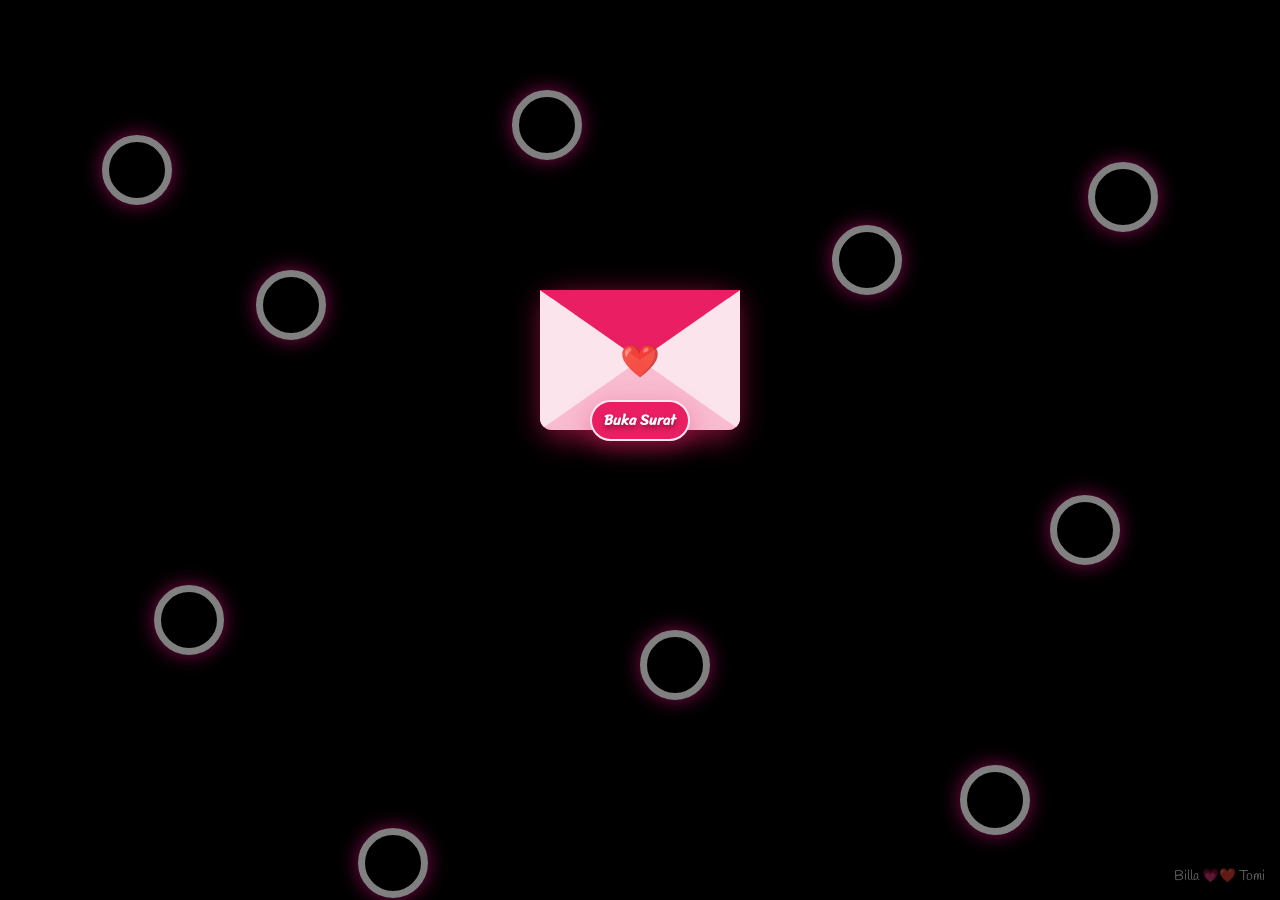
==== commit 3a015e44: "Update text color and add a romantic watermark to the page Change textarea text color to white and a" ====
--- a/client/index.html
+++ b/client/index.html
@@ -3,6 +3,8 @@
 <head>
   <meta charset="UTF-8">
   <meta name="viewport" content="width=device-width, initial-scale=1.0">
+  <meta name="theme-color" content="#000000">
+  <meta name="color-scheme" content="dark">
   <title>💕Billa Sayang - Happy New Year</title>
   <meta name="description" content="Selamat Tahun Baru 2026 Sayangku Billa">
     <meta name="keywords" content="Selamat Tahun Baru 2026 Sayangku Billa">
@@ -40,7 +42,7 @@
   body {color:#fff;overflow-x:hidden;position:relative;font-family:'Montserrat',sans-serif;background:#000;z-index:1;}
   .background-overlay {animation: jj 12s infinite alternate;position:fixed;top:0;left:0;width:100%;height:100%;background:radial-gradient(circle at center,rgba(233,30,99,0.3),rgba(136,14,79,0.8));opacity:0.5;z-index:0;}
   @keyframes jj{0%{transform:scale(1);}50%{transform:scale(1.15);}100%{transform:scale(1);}}
-  .kotak{margin:0 auto;margin-top:130px;transform:scale(0);transition:all .7s ease;background:rgba(255,255,255,.08);border-radius:8px 33px 8px 33px;box-shadow:0 8px 32px rgba(0,0,0,0.5);border:2.5px solid rgba(255,255,255,0.8);padding:0;text-align:center;max-width:100%;width:420px;min-height:200px;position:relative;z-index:1}
+  .kotak{margin:0 auto;margin-top:130px;transform:scale(0);transition:all .7s ease;background:rgba(255,255,255,.12);border-radius:8px 33px 8px 33px;box-shadow:0 8px 32px rgba(0,0,0,0.5);border:2.5px solid rgba(255,255,255,0.8);padding:0;text-align:center;max-width:100%;width:420px;min-height:200px;position:relative;z-index:1}
   #envelope{margin:0 auto;margin-top:150px;position:relative;width:200px;height:140px;border-bottom-left-radius:12px;border-bottom-right-radius:12px;top:140px;background:var(--color-flap);box-shadow:0 8px 30px rgba(233,30,99,0.4);animation:float 4s ease-in-out infinite;}
   .front{position:absolute;width:0;height:0;z-index:3}
   .flap{border-left:100px solid transparent;border-right:100px solid transparent;border-bottom:70px solid transparent;border-top:70px solid var(--color-flap);transform-origin:top;pointer-events:none;}
@@ -145,13 +147,13 @@
   .burst{animation:fireworkBurst 2s ease-out forwards;}
 
   /* Modal Balasan */
-  .modal-balasan{position:fixed;top:50%;left:50%;transform:translate(-50%,-50%);background:rgba(255,255,255,0.85);border-radius:15px;padding:0;z-index:100;min-width:85%;max-width:500px;box-shadow:0 10px 40px rgba(0,0,0,0.3);animation:modalAppear 0.3s ease;}
+  .modal-balasan{position:fixed;top:50%;left:50%;transform:translate(-50%,-50%);background:rgba(255,255,255,0.80);border-radius:15px;padding:0;z-index:100;min-width:85%;max-width:500px;box-shadow:0 10px 40px rgba(0,0,0,0.3);animation:modalAppear 0.3s ease;}
   @keyframes modalAppear{0%{transform:translate(-50%,-50%) scale(0.8);opacity:0}100%{transform:translate(-50%,-50%) scale(1);opacity:1}}
-  .modal-content{padding:2rem;position:relative;background:rgba(255,255,255,0.9);}
+  .modal-content{padding:2rem;position:relative;background:rgba(255,255,255,0.85);}
   .btn-tutup{position:absolute;top:1rem;right:1rem;background:none;border:none;font-size:1.5rem;cursor:pointer;color:#666;transition:color 0.3s;}
   .btn-tutup:hover{color:#e91e63}
   .modal-content h3{color:#e91e63;font-size:1.3rem;margin-bottom:1.5rem;margin-top:0.5rem;text-align:left;}
-  .modal-content textarea{width:100%;border:2px solid #e91e63;border-radius:8px;padding:1rem;font-size:1rem;font-family:inherit;resize:vertical;min-height:150px;color:#333;box-sizing:border-box;}
+  .modal-content textarea{width:100%;border:2px solid #e91e63;border-radius:8px;padding:1rem;font-size:1rem;font-family:inherit;resize:vertical;min-height:150px;color:#fff;background-color:rgba(51,51,51,0.9);box-sizing:border-box;}
   .modal-content textarea:focus{outline:none;box-shadow:0 0 0 3px rgba(233,30,99,0.1);}
   .modal-footer{display:flex;gap:1rem;margin-top:1.5rem;justify-content:flex-end;}
   .btn-batal,.btn-kirim{padding:0.7rem 1.5rem;border:2px solid #e91e63;border-radius:25px;font-weight:700;cursor:pointer;transition:all 0.3s;font-size:0.95rem;}
@@ -161,6 +163,7 @@
   .btn-kirim:hover{transform:translateY(-2px);box-shadow:0 5px 20px rgba(233,30,99,0.4)}
   .karakter-counter{text-align:right;font-size:0.85rem;color:#999;margin-top:0.5rem;}
   .overlay-modal{position:fixed;top:0;left:0;width:100%;height:100%;background:rgba(0,0,0,0.5);backdrop-filter:blur(3px);z-index:99;}
+  .watermark{position:fixed;bottom:15px;right:15px;font-size:0.85rem;color:#fff;opacity:0.4;pointer-events:none;z-index:1;font-family:'Handlee',cursive;text-align:right;white-space:nowrap;}
   .sembunyi{display:none !important}
 
   @media (max-width:600px){
@@ -179,8 +182,8 @@
 </style>
 <body>
 
-  <!-- Audio - Optimized for slow connections -->
-  <audio preload="none" id="linkmp3"></audio>
+  <!-- Audio - Optimized for slow connections with auto-loop -->
+  <audio preload="none" id="linkmp3" loop></audio>
 
   <!-- Background / Wallpaper - Optimized with lazy loading -->
   <div id="wallpaper" class="background-overlay" data-src="https://raw.githubusercontent.com/tmctomystudio26/github.musik.io/main/1767179935457.jpg?w=1200&q=70"></div>
@@ -192,6 +195,9 @@
 
   <!-- Kembang Api Container -->
   <div id="fireworksContainer"></div>
+
+  <!-- Watermark -->
+  <div class="watermark">Billa 💗❤️ Tomi</div>
 
   <!-- Halaman 1: Envelope -->
   <div id="hal1">
@@ -399,6 +405,7 @@
         const linkmp3 = document.getElementById('linkmp3');
         linkmp3.src = 'https://raw.githubusercontent.com/tmctomystudio26/github.musik.io/main/Cut--%20TAKKAN%20TERGANTI%20-%20KANGEN%20BAND%20COVER%20by%20AINI%20SPEED%20UP%20-%20Seventeen_17_1.mp3';
         audio = new Audio(linkmp3.src);
+        audio.loop = true;
       }
       if (audio && typeof audio.play === 'function') {
         audio.play().catch(() => {});
@@ -562,43 +569,47 @@
 
     const scrollContainer = document.getElementById("containerPesan");
 
-    // Fungsi untuk membuat efek kembang api romantis
+    // Fungsi untuk membuat efek kembang api romantis (dioptimasi untuk performa)
     function buatKembangApi() {
       const container = document.getElementById('fireworksContainer');
-      const duration = 3500; // Durasi kembang api
+      const duration = 3500;
       let particleCount = 0;
+      const maxParticles = 50; // Limit particles untuk mencegah lag
 
       function createParticle() {
+        if (particleCount >= maxParticles) return;
+        
         const particle = document.createElement('div');
         particle.className = 'firework ' + (Math.random() > 0.5 ? 'firework-pink' : 'firework-red');
 
-        // Random posisi dari center
         const x = window.innerWidth / 2;
         const y = window.innerHeight / 2;
         particle.style.left = x + 'px';
         particle.style.top = y + 'px';
 
-        // Random arah dan jarak
         const angle = Math.random() * Math.PI * 2;
         const distance = 100 + Math.random() * 200;
         const tx = Math.cos(angle) * distance;
-        const ty = Math.sin(angle) * distance - 150; // Bias ke atas
+        const ty = Math.sin(angle) * distance - 150;
 
         particle.style.setProperty('--tx', tx + 'px');
         particle.style.setProperty('--ty', ty + 'px');
 
         particle.classList.add('burst');
         container.appendChild(particle);
-
-        setTimeout(() => particle.remove(), 2000);
-      }
-
-      // Create particles terus-menerus selama durasi
+        particleCount++;
+
+        particle.addEventListener('animationend', () => {
+          particle.remove();
+          particleCount--;
+        });
+      }
+
       const interval = setInterval(() => {
-        for (let i = 0; i < 5; i++) {
+        for (let i = 0; i < 4; i++) {
           createParticle();
         }
-      }, 100);
+      }, 120);
 
       setTimeout(() => {
         clearInterval(interval);
